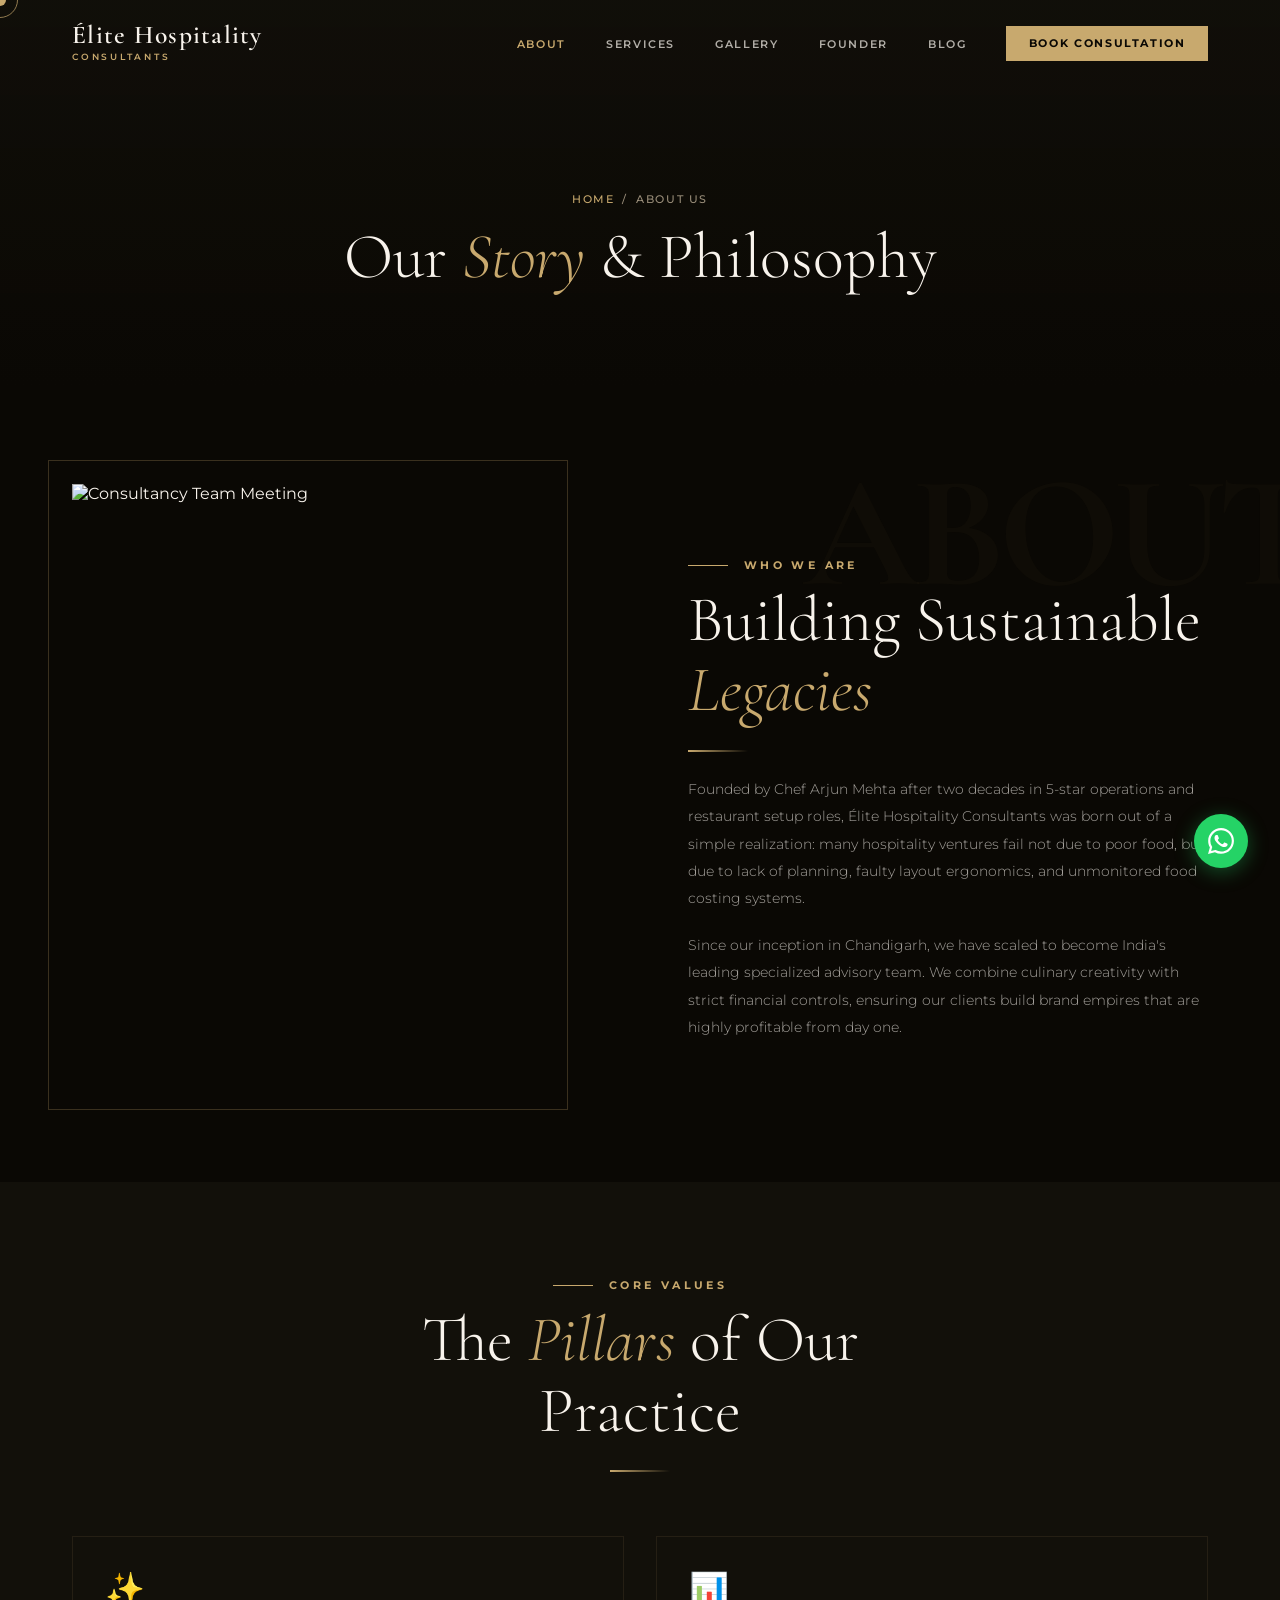
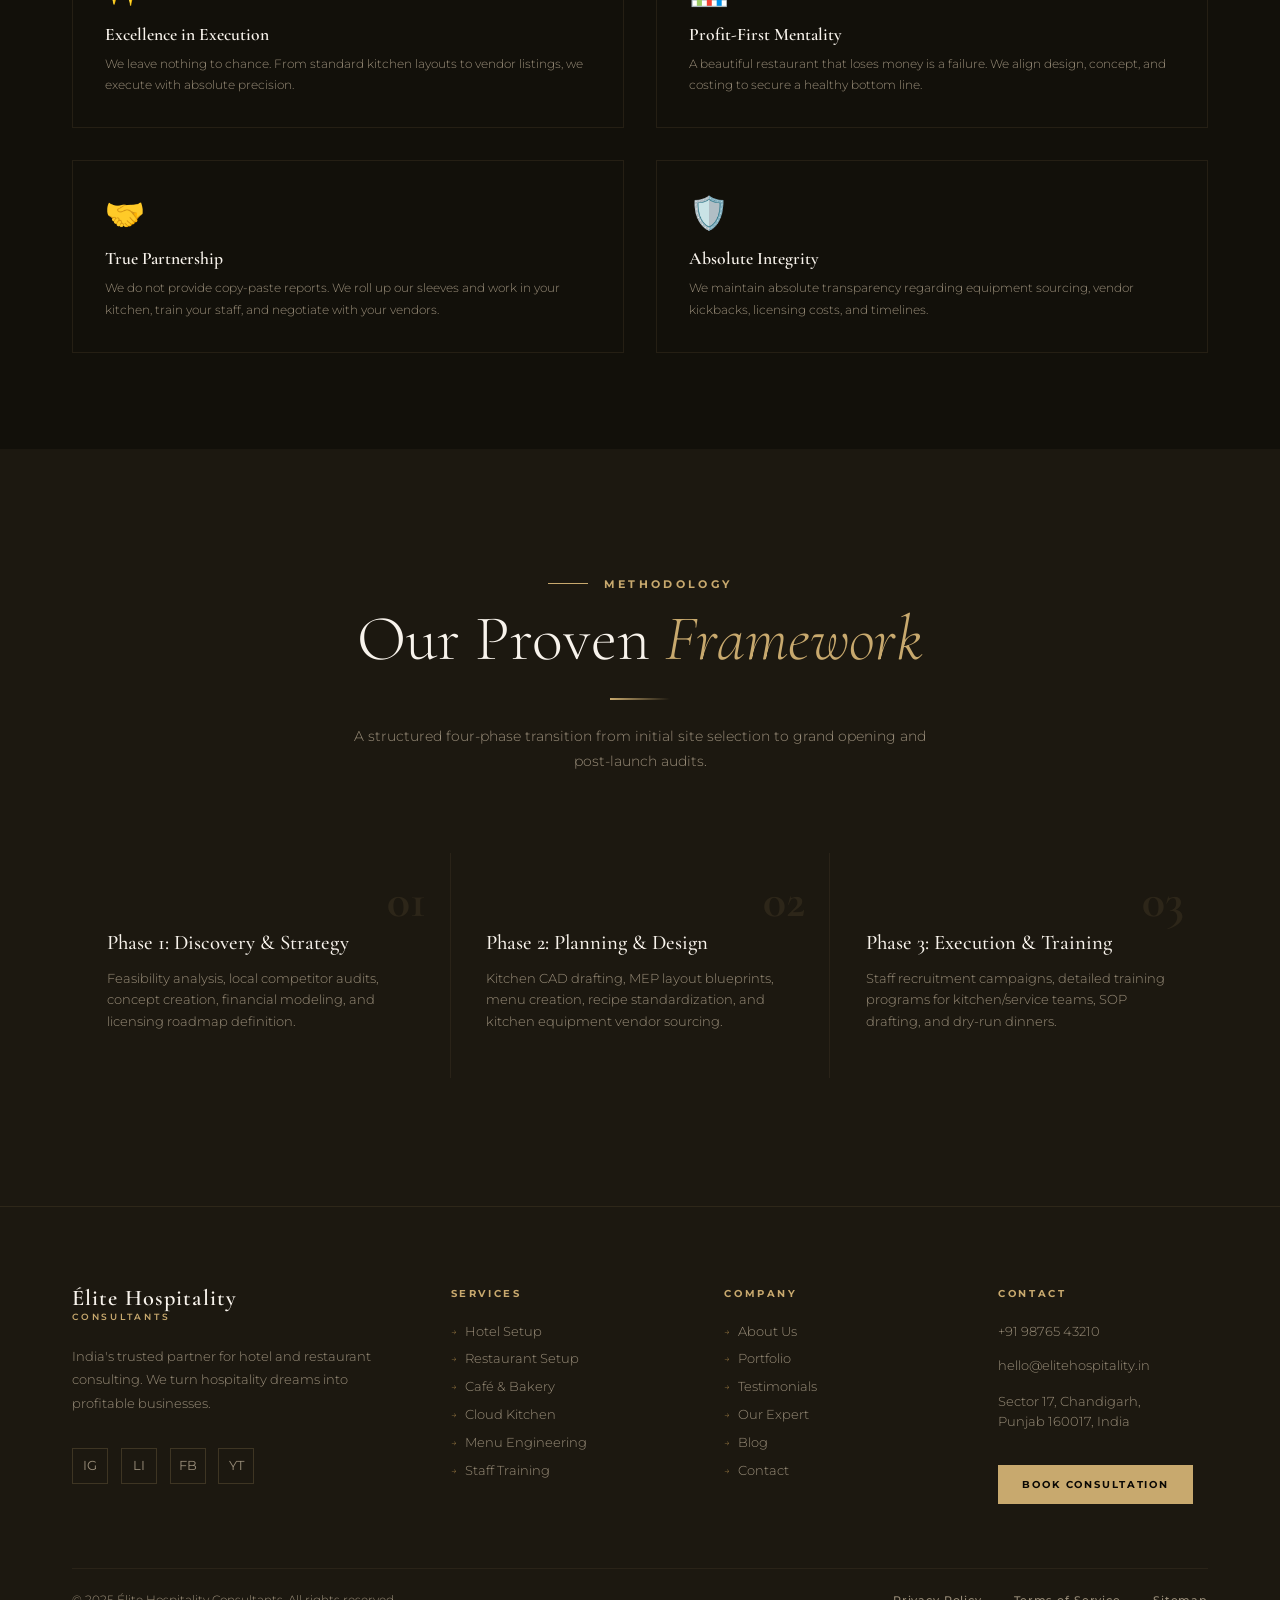
==== about.html @ 7672709a "First push" ====
<!DOCTYPE html>
<html lang="en">
<head>
  <meta charset="UTF-8">
  <meta name="viewport" content="width=device-width, initial-scale=1.0">
  <title>About Us | Élite Hospitality Consultants</title>
  <meta name="description" content="Learn about India's most trusted F&B and hotel consulting firm, our team, and our profit-first advisory methodology.">
  <link rel="preconnect" href="https://fonts.googleapis.com">
  <link href="https://fonts.googleapis.com/css2?family=Cormorant+Garamond:ital,wght@0,300;0,400;0,500;0,600;0,700;1,300;1,400&family=Montserrat:wght@300;400;500;600;700;800&display=swap" rel="stylesheet">
  <link rel="stylesheet" href="css/style.css">
</head>
<body>

  <!-- Custom Cursor -->
  <div class="cursor" id="cursor"></div>
  <div class="cursor-ring" id="cursorRing"></div>

  <!-- Mobile Nav -->
  <div class="mobile-nav" id="mobileNav">
    <a href="about.html" onclick="closeMobileNav()">About</a>
    <a href="services.html" onclick="closeMobileNav()">Services</a>
    <a href="gallery.html" onclick="closeMobileNav()">Gallery</a>
    <a href="owner.html" onclick="closeMobileNav()">Founder</a>
    <a href="blog-listing.html" onclick="closeMobileNav()">Blog</a>
    <a href="contact.html" onclick="closeMobileNav()">Contact</a>
  </div>

  <!-- ════════════════ NAVBAR ════════════════ -->
  <nav class="navbar" id="navbar">
    <div class="container">
      <a href="index.html" class="nav-logo">
        <span class="nav-logo-text">Élite Hospitality</span>
        <span class="nav-logo-sub">Consultants</span>
      </a>
      <ul class="nav-links">
        <li><a href="about.html" style="color: var(--gold);">About</a></li>
        <li><a href="services.html">Services</a></li>
        <li><a href="gallery.html">Gallery</a></li>
        <li><a href="owner.html">Founder</a></li>
        <li><a href="blog-listing.html">Blog</a></li>
        <li><a href="contact.html" class="nav-cta">Book Consultation</a></li>
      </ul>
      <button class="hamburger" id="hamburger" onclick="toggleMobileNav()" aria-label="Menu">
        <span></span><span></span><span></span>
      </button>
    </div>
  </nav>

  <!-- ════════════════ SUBPAGE HERO ════════════════ -->
  <section class="subpage-hero">
    <div class="container">
      <div class="breadcrumbs">
        <a href="index.html">Home</a>
        <span>/</span>
        <span>About Us</span>
      </div>
      <h1 class="section-title">Our <em>Story</em> & Philosophy</h1>
    </div>
  </section>

  <!-- ════════════════ STORY ════════════════ -->
  <section id="about" style="background: var(--black); padding: 6rem 0 3rem;">
    <div class="container">
      <div class="about-grid">
        <div class="about-img-wrap reveal">
          <div class="about-img-frame"></div>
          <img class="about-img" src="https://images.unsplash.com/photo-1552566626-52f8b828add9?w=800&q=80" alt="Consultancy Team Meeting" loading="lazy">
        </div>
        <div class="about-body">
          <div class="section-label reveal">Who We Are</div>
          <h2 class="section-title reveal reveal-delay-1">Building Sustainable <em>Legacies</em></h2>
          <div class="gold-line reveal reveal-delay-2"></div>
          <p class="reveal reveal-delay-2">
            Founded by Chef Arjun Mehta after two decades in 5-star operations and restaurant setup roles, Élite Hospitality Consultants was born out of a simple realization: many hospitality ventures fail not due to poor food, but due to lack of planning, faulty layout ergonomics, and unmonitored food costing systems.
          </p>
          <p class="reveal reveal-delay-3">
            Since our inception in Chandigarh, we have scaled to become India's leading specialized advisory team. We combine culinary creativity with strict financial controls, ensuring our clients build brand empires that are highly profitable from day one.
          </p>
        </div>
      </div>
    </div>
  </section>

  <!-- ════════════════ VALUES ════════════════ -->
  <section id="why" style="background: var(--dark); padding: 6rem 0;">
    <div class="container">
      <div style="text-align: center; max-width: 600px; margin: 0 auto 4rem;">
        <div class="section-label reveal" style="justify-content: center;">Core Values</div>
        <h2 class="section-title reveal reveal-delay-1">The <em>Pillars</em> of Our Practice</h2>
        <div class="gold-line" style="margin: 1.5rem auto;"></div>
      </div>
      <div class="why-features reveal">
        <div class="why-feature">
          <span class="why-feature-icon">✨</span>
          <div class="why-feature-title">Excellence in Execution</div>
          <p class="why-feature-desc">We leave nothing to chance. From standard kitchen layouts to vendor listings, we execute with absolute precision.</p>
        </div>
        <div class="why-feature">
          <span class="why-feature-icon">📊</span>
          <div class="why-feature-title">Profit-First Mentality</div>
          <p class="why-feature-desc">A beautiful restaurant that loses money is a failure. We align design, concept, and costing to secure a healthy bottom line.</p>
        </div>
        <div class="why-feature">
          <span class="why-feature-icon">🤝</span>
          <div class="why-feature-title">True Partnership</div>
          <p class="why-feature-desc">We do not provide copy-paste reports. We roll up our sleeves and work in your kitchen, train your staff, and negotiate with your vendors.</p>
        </div>
        <div class="why-feature">
          <span class="why-feature-icon">🛡️</span>
          <div class="why-feature-title">Absolute Integrity</div>
          <p class="why-feature-desc">We maintain absolute transparency regarding equipment sourcing, vendor kickbacks, licensing costs, and timelines.</p>
        </div>
      </div>
    </div>
  </section>

  <!-- ════════════════ METHODOLOGY ════════════════ -->
  <section style="background: var(--dark2); padding: 8rem 0;">
    <div class="container">
      <div style="display:flex; flex-direction:column; align-items:center; text-align:center; max-width:600px; margin: 0 auto 5rem;">
        <div class="section-label reveal">Methodology</div>
        <h2 class="section-title reveal reveal-delay-1">Our Proven <em>Framework</em></h2>
        <div class="gold-line" style="margin:1.5rem 0;"></div>
        <p style="color:var(--text-muted); font-size:0.9rem; font-weight:300; line-height:1.7;">A structured four-phase transition from initial site selection to grand opening and post-launch audits.</p>
      </div>

      <div class="services-grid">
        <div class="service-card reveal">
          <span class="service-num">01</span>
          <h3 class="service-title" style="margin-top:2rem;">Phase 1: Discovery & Strategy</h3>
          <p class="service-desc">Feasibility analysis, local competitor audits, concept creation, financial modeling, and licensing roadmap definition.</p>
        </div>
        <div class="service-card reveal reveal-delay-1">
          <span class="service-num">02</span>
          <h3 class="service-title" style="margin-top:2rem;">Phase 2: Planning & Design</h3>
          <p class="service-desc">Kitchen CAD drafting, MEP layout blueprints, menu creation, recipe standardization, and kitchen equipment vendor sourcing.</p>
        </div>
        <div class="service-card reveal reveal-delay-2">
          <span class="service-num">03</span>
          <h3 class="service-title" style="margin-top:2rem;">Phase 3: Execution & Training</h3>
          <p class="service-desc">Staff recruitment campaigns, detailed training programs for kitchen/service teams, SOP drafting, and dry-run dinners.</p>
        </div>
      </div>
    </div>
  </section>

  <!-- ════════════════ FOOTER ════════════════ -->
  <footer>
    <div class="footer-main">
      <div class="container">
        <div class="footer-grid">
          <div>
            <a href="index.html" class="nav-logo" style="display:inline-flex; margin-bottom:0.2rem;">
              <span class="nav-logo-text" style="font-size:1.4rem;">Élite Hospitality</span>
              <span class="nav-logo-sub" style="margin-top:0.15rem;">Consultants</span>
            </a>
            <p class="footer-brand-desc">
              India's trusted partner for hotel and restaurant consulting. We turn hospitality dreams into profitable businesses.
            </p>
            <div class="footer-social">
              <a href="#" class="social-btn" aria-label="Instagram">IG</a>
              <a href="#" class="social-btn" aria-label="LinkedIn">LI</a>
              <a href="#" class="social-btn" aria-label="Facebook">FB</a>
              <a href="#" class="social-btn" aria-label="YouTube">YT</a>
            </div>
          </div>
          <div>
            <div class="footer-col-title">Services</div>
            <ul class="footer-links">
              <li><a href="services.html">Hotel Setup</a></li>
              <li><a href="services.html">Restaurant Setup</a></li>
              <li><a href="services.html">Café & Bakery</a></li>
              <li><a href="services.html">Cloud Kitchen</a></li>
              <li><a href="services.html">Menu Engineering</a></li>
              <li><a href="services.html">Staff Training</a></li>
            </ul>
          </div>
          <div>
            <div class="footer-col-title">Company</div>
            <ul class="footer-links">
              <li><a href="about.html">About Us</a></li>
              <li><a href="gallery.html">Portfolio</a></li>
              <li><a href="index.html#testimonials">Testimonials</a></li>
              <li><a href="owner.html">Our Expert</a></li>
              <li><a href="blog-listing.html">Blog</a></li>
              <li><a href="contact.html">Contact</a></li>
            </ul>
          </div>
          <div>
            <div class="footer-col-title">Contact</div>
            <ul class="footer-links" style="gap:1.2rem;">
              <li style="display:block; color:var(--text-muted); font-size:0.8rem; font-weight:300;">+91 98765 43210</li>
              <li style="display:block; color:var(--text-muted); font-size:0.8rem; font-weight:300;">hello@elitehospitality.in</li>
              <li style="display:block; color:var(--text-muted); font-size:0.8rem; font-weight:300; line-height:1.6;">Sector 17, Chandigarh,<br>Punjab 160017, India</li>
            </ul>
            <div style="margin-top:2rem;">
              <a href="contact.html" class="btn-primary" style="font-size:0.65rem; padding:0.8rem 1.5rem;"><span>Book Consultation</span></a>
            </div>
          </div>
        </div>
      </div>
    </div>
    <div class="container">
      <div class="footer-bottom">
        <div class="footer-copy">© 2025 Élite Hospitality Consultants. All rights reserved.</div>
        <div class="footer-bottom-links">
          <a href="#">Privacy Policy</a>
          <a href="#">Terms of Service</a>
          <a href="#">Sitemap</a>
        </div>
      </div>
    </div>
  </footer>

  <!-- Floating WhatsApp -->
  <a href="https://wa.me/919876543210" class="float-wa" target="_blank" rel="noopener" aria-label="Chat on WhatsApp">
    <svg viewBox="0 0 24 24"><path d="M17.472 14.382c-.297-.149-1.758-.867-2.03-.967-.273-.099-.471-.148-.67.15-.197.297-.767.966-.94 1.164-.173.199-.347.223-.644.075-.297-.15-1.255-.463-2.39-1.475-.883-.788-1.48-1.761-1.653-2.059-.173-.297-.018-.458.13-.606.134-.133.298-.347.446-.52.149-.174.198-.298.298-.497.099-.198.05-.371-.025-.52-.075-.149-.669-1.612-.916-2.207-.242-.579-.487-.5-.669-.51-.173-.008-.371-.01-.57-.01-.198 0-.52.074-.792.372-.272.297-1.04 1.016-1.04 2.479 0 1.462 1.065 2.875 1.213 3.074.149.198 2.096 3.2 5.077 4.487.709.306 1.262.489 1.694.625.712.227 1.36.195 1.871.118.571-.085 1.758-.719 2.006-1.413.248-.694.248-1.289.173-1.413-.074-.124-.272-.198-.57-.347m-5.421 7.403h-.004a9.87 9.87 0 01-5.031-1.378l-.361-.214-3.741.982.998-3.648-.235-.374a9.86 9.86 0 01-1.51-5.26c.001-5.45 4.436-9.884 9.888-9.884 2.64 0 5.122 1.03 6.988 2.898a9.825 9.825 0 012.893 6.994c-.003 5.45-4.437 9.884-9.885 9.884m8.413-18.297A11.815 11.815 0 0012.05 0C5.495 0 .16 5.335.157 11.892c0 2.096.547 4.142 1.588 5.945L.057 24l6.305-1.654a11.882 11.882 0 005.683 1.448h.005c6.554 0 11.89-5.335 11.893-11.893a11.821 11.821 0 00-3.48-8.413Z"/></svg>
  </a>

  <script src="js/script.js" defer></script>
</body>
</html>
---- css/style.css ----
/* ═══════════════════════════════════════════
   TOKENS & RESET
═══════════════════════════════════════════ */
:root {
  --gold: #C8A96E;
  --gold-light: #E4C99A;
  --gold-dark: #9A7A42;
  --black: #0A0804;
  --dark: #12100A;
  --dark2: #1C1810;
  --dark3: #2A2416;
  --warm-white: #F8F3EC;
  --cream: #EDE5D8;
  --text-muted: #9A8E7A;
  --font-display: 'Cormorant Garamond', Georgia, serif;
  --font-body: 'Montserrat', sans-serif;
  --transition: all 0.4s cubic-bezier(0.16, 1, 0.3, 1);
}

*, *::before, *::after { margin: 0; padding: 0; box-sizing: border-box; }

html { scroll-behavior: smooth; }

body {
  font-family: var(--font-body);
  background: var(--black);
  color: var(--warm-white);
  overflow-x: hidden;
  cursor: none;
}

/* Custom cursor */
.cursor {
  width: 12px; height: 12px;
  background: var(--gold);
  border-radius: 50%;
  position: fixed;
  top: 0; left: 0;
  pointer-events: none;
  z-index: 99999;
  transform: translate(-50%, -50%);
  transition: transform 0.1s, width 0.3s, height 0.3s, background 0.3s;
  mix-blend-mode: normal;
}
.cursor-ring {
  width: 36px; height: 36px;
  border: 1.5px solid var(--gold);
  border-radius: 50%;
  position: fixed;
  top: 0; left: 0;
  pointer-events: none;
  z-index: 99998;
  transform: translate(-50%, -50%);
  transition: transform 0.18s ease, width 0.3s, height 0.3s;
  opacity: 0.7;
}
body:hover .cursor { opacity: 1; }

a, button { cursor: none; }

/* ═══════════════════════════════════════════
   SCROLLBAR
═══════════════════════════════════════════ */
::-webkit-scrollbar { width: 4px; }
::-webkit-scrollbar-track { background: var(--dark); }
::-webkit-scrollbar-thumb { background: var(--gold-dark); border-radius: 2px; }

/* ═══════════════════════════════════════════
   UTILITY
═══════════════════════════════════════════ */
.container { max-width: 1200px; margin: 0 auto; padding: 0 2rem; }
.section-label {
  font-family: var(--font-body);
  font-size: 0.7rem;
  font-weight: 700;
  letter-spacing: 0.3em;
  color: var(--gold);
  text-transform: uppercase;
  display: flex;
  align-items: center;
  gap: 1rem;
}
.section-label::before {
  content: '';
  display: inline-block;
  width: 40px;
  height: 1px;
  background: var(--gold);
}
.section-title {
  font-family: var(--font-display);
  font-size: clamp(2.4rem, 5vw, 4rem);
  font-weight: 300;
  line-height: 1.1;
  color: var(--warm-white);
  margin-top: 0.8rem;
}
.section-title em {
  font-style: italic;
  color: var(--gold);
}
.gold-line {
  width: 60px;
  height: 2px;
  background: linear-gradient(90deg, var(--gold), transparent);
  margin: 1.5rem 0;
}
.btn-primary {
  display: inline-flex;
  align-items: center;
  gap: 0.8rem;
  padding: 1rem 2.2rem;
  background: var(--gold);
  color: var(--black);
  font-family: var(--font-body);
  font-size: 0.72rem;
  font-weight: 700;
  letter-spacing: 0.18em;
  text-transform: uppercase;
  text-decoration: none;
  border: none;
  transition: var(--transition);
  position: relative;
  overflow: hidden;
}
.btn-primary::before {
  content: '';
  position: absolute;
  inset: 0;
  background: var(--black);
  transform: translateX(-101%);
  transition: var(--transition);
  z-index: 0;
}
.btn-primary:hover::before { transform: translateX(0); }
.btn-primary:hover { color: var(--gold); }
.btn-primary span { position: relative; z-index: 1; }
.btn-outline {
  display: inline-flex;
  align-items: center;
  gap: 0.8rem;
  padding: 1rem 2.2rem;
  border: 1px solid rgba(200,169,110,0.5);
  color: var(--gold);
  font-family: var(--font-body);
  font-size: 0.72rem;
  font-weight: 700;
  letter-spacing: 0.18em;
  text-transform: uppercase;
  text-decoration: none;
  transition: var(--transition);
  background: transparent;
}
.btn-outline:hover {
  background: rgba(200,169,110,0.08);
  border-color: var(--gold);
}

/* ═══════════════════════════════════════════
   NAVBAR
═══════════════════════════════════════════ */
.navbar {
  position: fixed;
  top: 0; left: 0; right: 0;
  z-index: 1000;
  padding: 1.4rem 0;
  transition: var(--transition);
}
.navbar.scrolled {
  background: rgba(10,8,4,0.95);
  backdrop-filter: blur(20px);
  padding: 1rem 0;
  border-bottom: 1px solid rgba(200,169,110,0.12);
}
.navbar .container {
  display: flex;
  align-items: center;
  justify-content: space-between;
}
.nav-logo {
  display: flex;
  flex-direction: column;
  text-decoration: none;
}
.nav-logo-text {
  font-family: var(--font-display);
  font-size: 1.6rem;
  font-weight: 600;
  color: var(--warm-white);
  letter-spacing: 0.05em;
  line-height: 1;
}
.nav-logo-sub {
  font-size: 0.58rem;
  font-weight: 600;
  letter-spacing: 0.3em;
  color: var(--gold);
  text-transform: uppercase;
  margin-top: 0.2rem;
}
.nav-links {
  display: flex;
  align-items: center;
  gap: 2.5rem;
  list-style: none;
}
.nav-links a {
  font-size: 0.68rem;
  font-weight: 600;
  letter-spacing: 0.15em;
  text-transform: uppercase;
  color: rgba(248,243,236,0.7);
  text-decoration: none;
  transition: color 0.3s;
  position: relative;
}
.nav-links a::after {
  content: '';
  position: absolute;
  bottom: -4px; left: 0;
  width: 0; height: 1px;
  background: var(--gold);
  transition: width 0.3s;
}
.nav-links a:hover { color: var(--gold); }
.nav-links a:hover::after { width: 100%; }
.nav-cta {
  padding: 0.65rem 1.4rem;
  background: var(--gold);
  color: var(--black) !important;
  font-weight: 700 !important;
}
.nav-cta:hover { background: var(--gold-dark); color: var(--warm-white) !important; }
.nav-cta::after { display: none; }
.hamburger {
  display: none;
  flex-direction: column;
  gap: 5px;
  background: none;
  border: none;
  padding: 4px;
}
.hamburger span {
  width: 24px;
  height: 1.5px;
  background: var(--gold);
  transition: var(--transition);
  display: block;
}

/* ═══════════════════════════════════════════
   HERO
═══════════════════════════════════════════ */
#hero {
  min-height: 100vh;
  position: relative;
  display: flex;
  align-items: center;
  overflow: hidden;
}
.hero-bg {
  position: absolute;
  inset: 0;
  background:
    linear-gradient(135deg, rgba(10,8,4,0.92) 0%, rgba(10,8,4,0.6) 50%, rgba(10,8,4,0.85) 100%),
    url('https://images.unsplash.com/photo-1517248135467-4c7edcad34c4?w=1600&q=80') center/cover no-repeat;
  z-index: 0;
}
.hero-bg::after {
  content: '';
  position: absolute;
  inset: 0;
  background: radial-gradient(ellipse at 70% 50%, rgba(200,169,110,0.08) 0%, transparent 70%);
}
.hero-grain {
  position: absolute;
  inset: 0;
  background-image: url("data:image/svg+xml,%3Csvg viewBox='0 0 256 256' xmlns='http://www.w3.org/2000/svg'%3E%3Cfilter id='noise'%3E%3CfeTurbulence type='fractalNoise' baseFrequency='0.9' numOctaves='4' stitchTiles='stitch'/%3E%3C/filter%3E%3Crect width='100%25' height='100%25' filter='url(%23noise)' opacity='0.04'/%3E%3C/svg%3E");
  opacity: 0.5;
  z-index: 1;
  pointer-events: none;
}
.hero-content {
  position: relative;
  z-index: 2;
  padding: 9rem 0 6rem;
  max-width: 820px;
}
.hero-eyebrow {
  display: inline-flex;
  align-items: center;
  gap: 1rem;
  margin-bottom: 2rem;
  opacity: 0;
  animation: fadeUp 1s 0.2s forwards;
}
.hero-eyebrow-line {
  width: 50px; height: 1px;
  background: var(--gold);
}
.hero-eyebrow-text {
  font-size: 0.65rem;
  font-weight: 700;
  letter-spacing: 0.35em;
  color: var(--gold);
  text-transform: uppercase;
}
.hero-title {
  font-family: var(--font-display);
  font-size: clamp(3rem, 7vw, 5.5rem);
  font-weight: 300;
  line-height: 1.05;
  color: var(--warm-white);
  opacity: 0;
  animation: fadeUp 1s 0.4s forwards;
}
.hero-title em {
  font-style: italic;
  color: var(--gold);
}
.hero-title strong {
  font-weight: 600;
  display: block;
}
.hero-sub {
  font-size: 0.92rem;
  font-weight: 300;
  line-height: 1.8;
  color: rgba(248,243,236,0.65);
  max-width: 500px;
  margin: 2rem 0 2.8rem;
  opacity: 0;
  animation: fadeUp 1s 0.6s forwards;
}
.hero-btns {
  display: flex;
  gap: 1.2rem;
  flex-wrap: wrap;
  opacity: 0;
  animation: fadeUp 1s 0.8s forwards;
}
.whatsapp-btn {
  display: inline-flex;
  align-items: center;
  gap: 0.8rem;
  padding: 1rem 2rem;
  background: rgba(37,211,102,0.12);
  border: 1px solid rgba(37,211,102,0.35);
  color: #25D366;
  font-size: 0.72rem;
  font-weight: 700;
  letter-spacing: 0.15em;
  text-transform: uppercase;
  text-decoration: none;
  transition: var(--transition);
}
.whatsapp-btn:hover {
  background: rgba(37,211,102,0.2);
  border-color: #25D366;
}
.whatsapp-icon { width: 18px; height: 18px; fill: #25D366; }

.hero-scroll {
  position: absolute;
  bottom: 2.5rem;
  left: 50%;
  transform: translateX(-50%);
  z-index: 2;
  display: flex;
  flex-direction: column;
  align-items: center;
  gap: 0.5rem;
  opacity: 0;
  animation: fadeUp 1s 1.2s forwards;
}
.hero-scroll-text {
  font-size: 0.58rem;
  font-weight: 700;
  letter-spacing: 0.3em;
  color: var(--text-muted);
  text-transform: uppercase;
}
.scroll-line {
  width: 1px;
  height: 40px;
  background: linear-gradient(180deg, var(--gold), transparent);
  animation: scrollPulse 2s ease-in-out infinite;
}

/* Hero stats bar */
.hero-stats {
  position: absolute;
  bottom: 0;
  right: 0;
  left: 0;
  z-index: 2;
  display: flex;
  justify-content: flex-end;
}
.hero-stats-inner {
  display: flex;
  background: rgba(28,24,16,0.85);
  backdrop-filter: blur(20px);
  border-top: 1px solid rgba(200,169,110,0.15);
  border-left: 1px solid rgba(200,169,110,0.15);
}
.hero-stat {
  padding: 1.4rem 2.4rem;
  border-right: 1px solid rgba(200,169,110,0.12);
  text-align: center;
}
.hero-stat:last-child { border-right: none; }
.hero-stat-num {
  font-family: var(--font-display);
  font-size: 1.8rem;
  font-weight: 600;
  color: var(--gold);
  line-height: 1;
}
.hero-stat-label {
  font-size: 0.6rem;
  font-weight: 600;
  letter-spacing: 0.15em;
  color: var(--text-muted);
  text-transform: uppercase;
  margin-top: 0.3rem;
}

/* ═══════════════════════════════════════════
   TICKER STRIP
═══════════════════════════════════════════ */
.ticker {
  background: var(--gold);
  padding: 0.8rem 0;
  overflow: hidden;
  position: relative;
}
.ticker-track {
  display: flex;
  gap: 0;
  animation: ticker 30s linear infinite;
  width: max-content;
}
.ticker-item {
  display: flex;
  align-items: center;
  gap: 1.5rem;
  padding: 0 2rem;
  font-size: 0.65rem;
  font-weight: 700;
  letter-spacing: 0.2em;
  text-transform: uppercase;
  color: var(--black);
  white-space: nowrap;
}
.ticker-dot {
  width: 4px; height: 4px;
  background: var(--black);
  border-radius: 50%;
  opacity: 0.4;
}

/* ═══════════════════════════════════════════
   ABOUT
═══════════════════════════════════════════ */
#about {
  padding: 8rem 0;
  background: var(--dark);
  position: relative;
}
#about::before {
  content: 'ABOUT';
  position: absolute;
  top: 3rem;
  right: -2rem;
  font-family: var(--font-display);
  font-size: 10rem;
  font-weight: 700;
  color: rgba(200,169,110,0.03);
  letter-spacing: -0.05em;
  pointer-events: none;
  user-select: none;
}
.about-grid {
  display: grid;
  grid-template-columns: 1fr 1fr;
  gap: 6rem;
  align-items: center;
}
.about-img-wrap {
  position: relative;
}
.about-img {
  width: 100%;
  aspect-ratio: 4/5;
  object-fit: cover;
  display: block;
}
.about-img-frame {
  position: absolute;
  top: -1.5rem;
  left: -1.5rem;
  right: 1.5rem;
  bottom: 1.5rem;
  border: 1px solid rgba(200,169,110,0.25);
  pointer-events: none;
}
.about-badge {
  position: absolute;
  bottom: -2rem;
  right: -2rem;
  width: 120px;
  height: 120px;
  background: var(--gold);
  display: flex;
  flex-direction: column;
  align-items: center;
  justify-content: center;
  text-align: center;
}
.about-badge-num {
  font-family: var(--font-display);
  font-size: 2.2rem;
  font-weight: 700;
  color: var(--black);
  line-height: 1;
}
.about-badge-text {
  font-size: 0.55rem;
  font-weight: 700;
  letter-spacing: 0.12em;
  color: rgba(10,8,4,0.7);
  text-transform: uppercase;
  margin-top: 0.3rem;
}
.about-body p {
  font-size: 0.9rem;
  font-weight: 300;
  line-height: 1.9;
  color: rgba(248,243,236,0.65);
  margin-bottom: 1.2rem;
}
.about-features {
  display: grid;
  grid-template-columns: 1fr 1fr;
  gap: 1rem;
  margin: 2rem 0;
}
.about-feature {
  display: flex;
  align-items: flex-start;
  gap: 0.8rem;
}
.about-feature-icon {
  width: 20px;
  height: 20px;
  color: var(--gold);
  flex-shrink: 0;
  margin-top: 2px;
}
.about-feature-text {
  font-size: 0.78rem;
  font-weight: 500;
  color: var(--warm-white);
  line-height: 1.4;
}

/* ═══════════════════════════════════════════
   SERVICES
═══════════════════════════════════════════ */
#services {
  padding: 8rem 0;
  background: var(--dark2);
  position: relative;
}
.services-header {
  text-align: center;
  max-width: 600px;
  margin: 0 auto 5rem;
}
.services-header .section-label { justify-content: center; }
.services-header .section-label::before { display: none; }
.services-header .gold-line { margin: 1.5rem auto; }
.services-header p {
  font-size: 0.9rem;
  font-weight: 300;
  line-height: 1.8;
  color: var(--text-muted);
}
.services-grid {
  display: grid;
  grid-template-columns: repeat(3, 1fr);
  gap: 1.5px;
  background: rgba(200,169,110,0.08);
}
.service-card {
  background: var(--dark2);
  padding: 2.8rem 2.2rem;
  position: relative;
  overflow: hidden;
  transition: var(--transition);
}
.service-card::before {
  content: '';
  position: absolute;
  inset: 0;
  background: linear-gradient(135deg, rgba(200,169,110,0.06) 0%, transparent 60%);
  opacity: 0;
  transition: var(--transition);
}
.service-card:hover { background: var(--dark3); }
.service-card:hover::before { opacity: 1; }
.service-card::after {
  content: '';
  position: absolute;
  bottom: 0; left: 0;
  width: 0; height: 2px;
  background: var(--gold);
  transition: width 0.5s cubic-bezier(0.16, 1, 0.3, 1);
}
.service-card:hover::after { width: 100%; }
.service-num {
  font-family: var(--font-display);
  font-size: 3rem;
  font-weight: 700;
  color: rgba(200,169,110,0.1);
  line-height: 1;
  position: absolute;
  top: 1.5rem;
  right: 1.5rem;
  transition: var(--transition);
}
.service-card:hover .service-num { color: rgba(200,169,110,0.2); }
.service-icon-wrap {
  width: 52px;
  height: 52px;
  border: 1px solid rgba(200,169,110,0.2);
  display: flex;
  align-items: center;
  justify-content: center;
  margin-bottom: 1.8rem;
  transition: var(--transition);
}
.service-card:hover .service-icon-wrap {
  border-color: var(--gold);
  background: rgba(200,169,110,0.08);
}
.service-icon {
  font-size: 1.4rem;
}
.service-title {
  font-family: var(--font-display);
  font-size: 1.3rem;
  font-weight: 500;
  color: var(--warm-white);
  margin-bottom: 0.8rem;
  transition: var(--transition);
}
.service-card:hover .service-title { color: var(--gold); }
.service-desc {
  font-size: 0.8rem;
  font-weight: 300;
  line-height: 1.7;
  color: var(--text-muted);
}
.service-arrow {
  display: inline-flex;
  align-items: center;
  gap: 0.5rem;
  font-size: 0.65rem;
  font-weight: 700;
  letter-spacing: 0.15em;
  text-transform: uppercase;
  color: var(--gold);
  text-decoration: none;
  margin-top: 1.5rem;
  opacity: 0;
  transform: translateY(8px);
  transition: var(--transition);
}
.service-card:hover .service-arrow {
  opacity: 1;
  transform: translateY(0);
}

/* ═══════════════════════════════════════════
   WHY CHOOSE US
═══════════════════════════════════════════ */
#why {
  padding: 8rem 0;
  background: var(--dark);
  position: relative;
  overflow: hidden;
}
.why-bg-text {
  position: absolute;
  top: 50%;
  left: 50%;
  transform: translate(-50%, -50%);
  font-family: var(--font-display);
  font-size: 18vw;
  font-weight: 700;
  color: rgba(200,169,110,0.025);
  white-space: nowrap;
  pointer-events: none;
  user-select: none;
}
.why-grid {
  display: grid;
  grid-template-columns: 1fr 1fr;
  gap: 5rem;
  align-items: center;
}
.why-features {
  display: grid;
  grid-template-columns: 1fr 1fr;
  gap: 2rem;
}
.why-feature {
  padding: 2rem;
  border: 1px solid rgba(200,169,110,0.1);
  position: relative;
  overflow: hidden;
  transition: var(--transition);
}
.why-feature::before {
  content: '';
  position: absolute;
  top: 0; left: 0;
  width: 3px; height: 0;
  background: var(--gold);
  transition: height 0.4s cubic-bezier(0.16, 1, 0.3, 1);
}
.why-feature:hover { border-color: rgba(200,169,110,0.3); }
.why-feature:hover::before { height: 100%; }
.why-feature-icon {
  font-size: 2rem;
  margin-bottom: 1rem;
  display: block;
}
.why-feature-title {
  font-family: var(--font-display);
  font-size: 1.1rem;
  font-weight: 600;
  color: var(--warm-white);
  margin-bottom: 0.5rem;
}
.why-feature-desc {
  font-size: 0.78rem;
  font-weight: 300;
  line-height: 1.7;
  color: var(--text-muted);
}
.why-image-wrap {
  position: relative;
}
.why-image {
  width: 100%;
  aspect-ratio: 4/5;
  object-fit: cover;
}
.why-quote {
  position: absolute;
  bottom: -2rem;
  left: -2rem;
  right: 2rem;
  background: var(--gold);
  padding: 2rem 2rem;
}
.why-quote-text {
  font-family: var(--font-display);
  font-size: 1.1rem;
  font-style: italic;
  font-weight: 500;
  color: var(--black);
  line-height: 1.5;
}
.why-quote-author {
  font-size: 0.65rem;
  font-weight: 700;
  letter-spacing: 0.18em;
  text-transform: uppercase;
  color: rgba(10,8,4,0.6);
  margin-top: 0.8rem;
}

/* ═══════════════════════════════════════════
   STATS
═══════════════════════════════════════════ */
#stats {
  padding: 6rem 0;
  background: var(--gold);
  position: relative;
  overflow: hidden;
}
#stats::before {
  content: '';
  position: absolute;
  inset: 0;
  background: url("data:image/svg+xml,%3Csvg viewBox='0 0 60 60' xmlns='http://www.w3.org/2000/svg'%3E%3Cg fill='none' fill-rule='evenodd'%3E%3Cg fill='%23000' fill-opacity='0.04'%3E%3Cpath d='M36 34v-4h-2v4h-4v2h4v4h2v-4h4v-2h-4zm0-30V0h-2v4h-4v2h4v4h2V6h4V4h-4zM6 34v-4H4v4H0v2h4v4h2v-4h4v-2H6zM6 4V0H4v4H0v2h4v4h2V6h4V4H6z'/%3E%3C/g%3E%3C/g%3E%3C/svg%3E");
}
.stats-grid {
  display: grid;
  grid-template-columns: repeat(5, 1fr);
  gap: 0;
  position: relative;
}
.stat-item {
  padding: 2rem;
  text-align: center;
  border-right: 1px solid rgba(10,8,4,0.1);
  position: relative;
}
.stat-item:last-child { border-right: none; }
.stat-num {
  font-family: var(--font-display);
  font-size: 3.5rem;
  font-weight: 700;
  color: var(--black);
  line-height: 1;
  display: flex;
  align-items: flex-start;
  justify-content: center;
  gap: 0.2rem;
}
.stat-suffix {
  font-size: 1.8rem;
  font-weight: 700;
  color: rgba(10,8,4,0.6);
  margin-top: 0.5rem;
}
.stat-label {
  font-size: 0.65rem;
  font-weight: 700;
  letter-spacing: 0.2em;
  text-transform: uppercase;
  color: rgba(10,8,4,0.6);
  margin-top: 0.6rem;
}

/* ═══════════════════════════════════════════
   PORTFOLIO
═══════════════════════════════════════════ */
#portfolio {
  padding: 8rem 0;
  background: var(--dark2);
}
.portfolio-header {
  display: flex;
  justify-content: space-between;
  align-items: flex-end;
  margin-bottom: 3.5rem;
}
.portfolio-grid {
  display: grid;
  grid-template-columns: repeat(12, 1fr);
  grid-template-rows: auto auto;
  gap: 1.5px;
  background: rgba(200,169,110,0.05);
}
.portfolio-item {
  position: relative;
  overflow: hidden;
  background: var(--dark2);
}
.portfolio-item:nth-child(1) { grid-column: span 7; grid-row: span 2; }
.portfolio-item:nth-child(2) { grid-column: span 5; }
.portfolio-item:nth-child(3) { grid-column: span 5; }
.portfolio-item img {
  width: 100%;
  height: 100%;
  object-fit: cover;
  display: block;
  aspect-ratio: 16/9;
  transition: transform 0.8s cubic-bezier(0.16, 1, 0.3, 1);
  min-height: 200px;
}
.portfolio-item:nth-child(1) img { min-height: 500px; }
.portfolio-item:hover img { transform: scale(1.06); }
.portfolio-overlay {
  position: absolute;
  inset: 0;
  background: linear-gradient(to top, rgba(10,8,4,0.9) 0%, rgba(10,8,4,0.1) 60%, transparent 100%);
  display: flex;
  align-items: flex-end;
  padding: 2rem;
  transform: translateY(60px);
  opacity: 0;
  transition: var(--transition);
}
.portfolio-item:hover .portfolio-overlay { opacity: 1; transform: translateY(0); }
.portfolio-tag {
  font-size: 0.6rem;
  font-weight: 700;
  letter-spacing: 0.2em;
  text-transform: uppercase;
  color: var(--gold);
}
.portfolio-name {
  font-family: var(--font-display);
  font-size: 1.3rem;
  font-weight: 500;
  color: var(--warm-white);
  margin-top: 0.3rem;
}

/* ═══════════════════════════════════════════
   TESTIMONIALS
═══════════════════════════════════════════ */
#testimonials {
  padding: 8rem 0;
  background: var(--dark);
  position: relative;
  overflow: hidden;
}
.testimonials-header {
  text-align: center;
  max-width: 600px;
  margin: 0 auto 5rem;
}
.testimonials-header .section-label { justify-content: center; }
.testimonials-header .section-label::before { display: none; }
.testimonials-header .gold-line { margin: 1.5rem auto; }
.testimonials-slider {
  position: relative;
}
.testimonials-track {
  display: grid;
  grid-template-columns: repeat(3, 1fr);
  gap: 2rem;
}
.testimonial-card {
  background: var(--dark2);
  border: 1px solid rgba(200,169,110,0.08);
  padding: 2.5rem;
  position: relative;
  transition: var(--transition);
}
.testimonial-card:hover {
  border-color: rgba(200,169,110,0.2);
  background: var(--dark3);
}
.testimonial-quote-icon {
  font-family: var(--font-display);
  font-size: 5rem;
  font-weight: 700;
  color: rgba(200,169,110,0.15);
  line-height: 0.8;
  position: absolute;
  top: 1.5rem;
  right: 2rem;
}
.testimonial-stars {
  display: flex;
  gap: 3px;
  margin-bottom: 1.2rem;
}
.star { color: var(--gold); font-size: 0.8rem; }
.testimonial-text {
  font-family: var(--font-display);
  font-size: 1.05rem;
  font-style: italic;
  font-weight: 400;
  line-height: 1.7;
  color: rgba(248,243,236,0.8);
  margin-bottom: 2rem;
}
.testimonial-author {
  display: flex;
  align-items: center;
  gap: 1rem;
}
.author-avatar {
  width: 44px;
  height: 44px;
  border-radius: 50%;
  object-fit: cover;
  border: 2px solid rgba(200,169,110,0.3);
}
.author-name {
  font-size: 0.8rem;
  font-weight: 700;
  color: var(--warm-white);
  letter-spacing: 0.05em;
}
.author-role {
  font-size: 0.68rem;
  font-weight: 500;
  color: var(--gold);
  margin-top: 0.15rem;
}

/* ═══════════════════════════════════════════
   FOUNDER
═══════════════════════════════════════════ */
#founder {
  padding: 8rem 0;
  background: var(--dark2);
}
.founder-grid {
  display: grid;
  grid-template-columns: 1fr 1.4fr;
  gap: 6rem;
  align-items: center;
}
.founder-img-wrap {
  position: relative;
}
.founder-img {
  width: 100%;
  aspect-ratio: 3/4;
  object-fit: cover;
  object-position: top;
}
.founder-accent {
  position: absolute;
  top: 2rem;
  left: -2rem;
  right: 2rem;
  bottom: -2rem;
  border: 1px solid rgba(200,169,110,0.2);
  z-index: 0;
  pointer-events: none;
}
.founder-img-wrap img { position: relative; z-index: 1; }
.founder-credentials {
  position: absolute;
  bottom: 2rem;
  right: -2rem;
  z-index: 2;
  background: var(--dark);
  border: 1px solid rgba(200,169,110,0.2);
  padding: 1.5rem 2rem;
  min-width: 200px;
}
.credential-item {
  display: flex;
  align-items: center;
  gap: 0.8rem;
  padding: 0.6rem 0;
  border-bottom: 1px solid rgba(200,169,110,0.08);
}
.credential-item:last-child { border-bottom: none; }
.credential-dot {
  width: 6px; height: 6px;
  background: var(--gold);
  border-radius: 50%;
  flex-shrink: 0;
}
.credential-text {
  font-size: 0.72rem;
  font-weight: 500;
  color: rgba(248,243,236,0.7);
}
.founder-body p {
  font-size: 0.9rem;
  font-weight: 300;
  line-height: 1.9;
  color: rgba(248,243,236,0.65);
  margin-bottom: 1.2rem;
}
.founder-name {
  font-family: var(--font-display);
  font-size: 2rem;
  font-weight: 600;
  color: var(--warm-white);
  margin: 1.5rem 0 0.3rem;
}
.founder-title-tag {
  font-size: 0.68rem;
  font-weight: 600;
  letter-spacing: 0.2em;
  color: var(--gold);
  text-transform: uppercase;
}
.founder-divider {
  width: 40px;
  height: 2px;
  background: var(--gold);
  margin: 1.5rem 0;
}

/* ═══════════════════════════════════════════
   CONTACT
═══════════════════════════════════════════ */
#contact {
  padding: 8rem 0;
  background: var(--black);
  position: relative;
}
.contact-grid {
  display: grid;
  grid-template-columns: 1fr 1.2fr;
  gap: 6rem;
}
.contact-info p {
  font-size: 0.9rem;
  font-weight: 300;
  line-height: 1.9;
  color: rgba(248,243,236,0.55);
  margin: 1.5rem 0 2.5rem;
}
.contact-items {
  display: flex;
  flex-direction: column;
  gap: 1.5rem;
}
.contact-item {
  display: flex;
  align-items: flex-start;
  gap: 1.2rem;
}
.contact-item-icon {
  width: 44px;
  height: 44px;
  border: 1px solid rgba(200,169,110,0.25);
  display: flex;
  align-items: center;
  justify-content: center;
  flex-shrink: 0;
  font-size: 1rem;
  color: var(--gold);
  transition: var(--transition);
}
.contact-item:hover .contact-item-icon {
  background: rgba(200,169,110,0.1);
  border-color: var(--gold);
}
.contact-item-label {
  font-size: 0.6rem;
  font-weight: 700;
  letter-spacing: 0.2em;
  text-transform: uppercase;
  color: var(--gold);
  margin-bottom: 0.3rem;
}
.contact-item-value {
  font-size: 0.88rem;
  font-weight: 400;
  color: var(--warm-white);
}
.form-row {
  display: grid;
  grid-template-columns: 1fr 1fr;
  gap: 1.2rem;
  margin-bottom: 1.2rem;
}
.form-group { display: flex; flex-direction: column; gap: 0.5rem; }
.form-group label {
  font-size: 0.62rem;
  font-weight: 700;
  letter-spacing: 0.2em;
  text-transform: uppercase;
  color: var(--text-muted);
}
.form-group input,
.form-group select,
.form-group textarea {
  background: rgba(255,255,255,0.03);
  border: 1px solid rgba(200,169,110,0.15);
  padding: 0.9rem 1.2rem;
  font-family: var(--font-body);
  font-size: 0.85rem;
  font-weight: 300;
  color: var(--warm-white);
  outline: none;
  transition: border-color 0.3s;
  -webkit-appearance: none;
}
.form-group select option { background: var(--dark2); }
.form-group input:focus,
.form-group select:focus,
.form-group textarea:focus {
  border-color: var(--gold);
  background: rgba(200,169,110,0.03);
}
.form-group textarea { resize: vertical; min-height: 120px; }
.form-full { margin-bottom: 1.2rem; }
.form-submit {
  display: flex;
  gap: 1rem;
  align-items: center;
  flex-wrap: wrap;
  margin-top: 0.8rem;
}
.form-note {
  font-size: 0.72rem;
  font-weight: 300;
  color: var(--text-muted);
}

/* Map placeholder */
.map-wrap {
  margin-top: 5rem;
  height: 300px;
  background: var(--dark2);
  border: 1px solid rgba(200,169,110,0.1);
  display: flex;
  align-items: center;
  justify-content: center;
  position: relative;
  overflow: hidden;
}
.map-overlay {
  display: flex;
  flex-direction: column;
  align-items: center;
  gap: 0.8rem;
  z-index: 1;
}
.map-icon { font-size: 2rem; color: var(--gold); }
.map-text {
  font-size: 0.75rem;
  font-weight: 500;
  letter-spacing: 0.12em;
  color: var(--text-muted);
  text-transform: uppercase;
}
.map-btn {
  padding: 0.6rem 1.5rem;
  border: 1px solid rgba(200,169,110,0.3);
  color: var(--gold);
  font-size: 0.65rem;
  font-weight: 700;
  letter-spacing: 0.15em;
  text-transform: uppercase;
  text-decoration: none;
  transition: var(--transition);
}
.map-btn:hover { background: rgba(200,169,110,0.1); }

/* ═══════════════════════════════════════════
   FOOTER
═══════════════════════════════════════════ */
footer {
  background: var(--dark2);
  border-top: 1px solid rgba(200,169,110,0.1);
}
.footer-main {
  padding: 5rem 0 4rem;
}
.footer-grid {
  display: grid;
  grid-template-columns: 1.5fr 1fr 1fr 1fr;
  gap: 4rem;
}
.footer-brand-desc {
  font-size: 0.82rem;
  font-weight: 300;
  line-height: 1.8;
  color: var(--text-muted);
  margin: 1.2rem 0 2rem;
}
.footer-social {
  display: flex;
  gap: 0.8rem;
}
.social-btn {
  width: 36px; height: 36px;
  border: 1px solid rgba(200,169,110,0.2);
  display: flex;
  align-items: center;
  justify-content: center;
  color: var(--text-muted);
  font-size: 0.8rem;
  text-decoration: none;
  transition: var(--transition);
}
.social-btn:hover {
  border-color: var(--gold);
  color: var(--gold);
  background: rgba(200,169,110,0.08);
}
.footer-col-title {
  font-size: 0.65rem;
  font-weight: 700;
  letter-spacing: 0.25em;
  text-transform: uppercase;
  color: var(--gold);
  margin-bottom: 1.5rem;
}
.footer-links {
  list-style: none;
  display: flex;
  flex-direction: column;
  gap: 0.8rem;
}
.footer-links a {
  font-size: 0.8rem;
  font-weight: 300;
  color: var(--text-muted);
  text-decoration: none;
  transition: color 0.3s;
  display: flex;
  align-items: center;
  gap: 0.5rem;
}
.footer-links a::before {
  content: '→';
  font-size: 0.65rem;
  color: var(--gold-dark);
  transition: var(--transition);
}
.footer-links a:hover { color: var(--warm-white); }
.footer-links a:hover::before { color: var(--gold); transform: translateX(3px); }
.footer-bottom {
  border-top: 1px solid rgba(200,169,110,0.08);
  padding: 1.5rem 0;
  display: flex;
  justify-content: space-between;
  align-items: center;
  flex-wrap: wrap;
  gap: 1rem;
}
.footer-copy {
  font-size: 0.72rem;
  font-weight: 300;
  color: var(--text-muted);
}
.footer-bottom-links {
  display: flex;
  gap: 2rem;
}
.footer-bottom-links a {
  font-size: 0.68rem;
  font-weight: 500;
  color: var(--text-muted);
  text-decoration: none;
  letter-spacing: 0.08em;
  transition: color 0.3s;
}
.footer-bottom-links a:hover { color: var(--gold); }

/* ═══════════════════════════════════════════
   FLOATING WHATSAPP
═══════════════════════════════════════════ */
.float-wa {
  position: fixed;
  bottom: 2rem;
  right: 2rem;
  z-index: 999;
  width: 54px;
  height: 54px;
  background: #25D366;
  border-radius: 50%;
  display: flex;
  align-items: center;
  justify-content: center;
  box-shadow: 0 4px 20px rgba(37,211,102,0.35);
  text-decoration: none;
  transition: var(--transition);
  animation: float 3s ease-in-out infinite;
}
.float-wa:hover { transform: scale(1.1); box-shadow: 0 6px 28px rgba(37,211,102,0.5); }
.float-wa svg { width: 26px; height: 26px; fill: white; }

/* ═══════════════════════════════════════════
   BLOG SECTION
═══════════════════════════════════════════ */
#blog {
  padding: 8rem 0;
  background: var(--dark);
}
.blog-grid {
  display: grid;
  grid-template-columns: repeat(3, 1fr);
  gap: 2rem;
  margin-top: 4rem;
}
.blog-card {
  background: var(--dark2);
  overflow: hidden;
  transition: var(--transition);
}
.blog-card:hover { transform: translateY(-4px); }
.blog-thumb {
  width: 100%;
  aspect-ratio: 16/9;
  object-fit: cover;
  transition: transform 0.6s cubic-bezier(0.16, 1, 0.3, 1);
  display: block;
}
.blog-card:hover .blog-thumb { transform: scale(1.05); }
.blog-thumb-wrap { overflow: hidden; }
.blog-content { padding: 1.8rem; }
.blog-tag {
  font-size: 0.6rem;
  font-weight: 700;
  letter-spacing: 0.2em;
  text-transform: uppercase;
  color: var(--gold);
}
.blog-title {
  font-family: var(--font-display);
  font-size: 1.15rem;
  font-weight: 500;
  color: var(--warm-white);
  line-height: 1.4;
  margin: 0.7rem 0 0.8rem;
  transition: color 0.3s;
}
.blog-card:hover .blog-title { color: var(--gold); }
.blog-excerpt {
  font-size: 0.78rem;
  font-weight: 300;
  line-height: 1.7;
  color: var(--text-muted);
}
.blog-meta {
  display: flex;
  align-items: center;
  gap: 1rem;
  margin-top: 1.5rem;
  padding-top: 1.2rem;
  border-top: 1px solid rgba(200,169,110,0.08);
}
.blog-date {
  font-size: 0.65rem;
  font-weight: 500;
  color: var(--text-muted);
}
.blog-read-more {
  font-size: 0.65rem;
  font-weight: 700;
  letter-spacing: 0.15em;
  text-transform: uppercase;
  color: var(--gold);
  text-decoration: none;
  margin-left: auto;
}

/* ═══════════════════════════════════════════
   ANIMATIONS
═══════════════════════════════════════════ */
@keyframes fadeUp {
  from { opacity: 0; transform: translateY(30px); }
  to { opacity: 1; transform: translateY(0); }
}
@keyframes ticker {
  from { transform: translateX(0); }
  to { transform: translateX(-50%); }
}
@keyframes scrollPulse {
  0%, 100% { opacity: 1; transform: scaleY(1); }
  50% { opacity: 0.4; transform: scaleY(0.7); }
}
@keyframes float {
  0%, 100% { transform: translateY(0); }
  50% { transform: translateY(-6px); }
}
@keyframes countUp {
  from { opacity: 0; }
  to { opacity: 1; }
}

/* Reveal on scroll */
.reveal {
  opacity: 0;
  transform: translateY(40px);
  transition: opacity 0.8s cubic-bezier(0.16, 1, 0.3, 1), transform 0.8s cubic-bezier(0.16, 1, 0.3, 1);
}
.reveal.revealed {
  opacity: 1;
  transform: translateY(0);
}
.reveal-delay-1 { transition-delay: 0.1s; }
.reveal-delay-2 { transition-delay: 0.2s; }
.reveal-delay-3 { transition-delay: 0.3s; }
.reveal-delay-4 { transition-delay: 0.4s; }

/* ═══════════════════════════════════════════
   MOBILE NAV
═══════════════════════════════════════════ */
.mobile-nav {
  display: none;
  position: fixed;
  inset: 0;
  background: rgba(10,8,4,0.98);
  z-index: 998;
  flex-direction: column;
  align-items: center;
  justify-content: center;
  gap: 2rem;
}
.mobile-nav.open { display: flex; }
.mobile-nav a {
  font-family: var(--font-display);
  font-size: 2.2rem;
  font-weight: 400;
  color: var(--warm-white);
  text-decoration: none;
  letter-spacing: 0.05em;
  transition: color 0.3s;
}
.mobile-nav a:hover { color: var(--gold); }

/* ═══════════════════════════════════════════
   RESPONSIVE
═══════════════════════════════════════════ */
@media (max-width: 1024px) {
  .about-grid { grid-template-columns: 1fr; gap: 3rem; }
  .about-img-wrap { max-width: 500px; }
  .why-grid { grid-template-columns: 1fr; gap: 3rem; }
  .founder-grid { grid-template-columns: 1fr; gap: 3rem; }
  .founder-img-wrap { max-width: 450px; }
  .contact-grid { grid-template-columns: 1fr; gap: 3rem; }
  .footer-grid { grid-template-columns: 1fr 1fr; gap: 3rem; }
  .stats-grid { grid-template-columns: repeat(3, 1fr); }
  .stat-item:nth-child(4) { border-right: 0; }
}

@media (max-width: 768px) {
  .nav-links { display: none; }
  .hamburger { display: flex; }
  .hero-stats-inner { flex-wrap: wrap; }
  .hero-stat { border-bottom: 1px solid rgba(200,169,110,0.12); }
  .services-grid { grid-template-columns: 1fr; }
  .testimonials-track { grid-template-columns: 1fr; }
  .portfolio-grid { grid-template-columns: 1fr; }
  .portfolio-item:nth-child(1) { grid-column: span 1; grid-row: span 1; }
  .portfolio-item:nth-child(2) { grid-column: span 1; }
  .portfolio-item:nth-child(3) { grid-column: span 1; }
  .blog-grid { grid-template-columns: 1fr; }
  .footer-grid { grid-template-columns: 1fr; gap: 2rem; }
  .form-row { grid-template-columns: 1fr; }
  .stats-grid { grid-template-columns: 1fr 1fr; }
  .why-features { grid-template-columns: 1fr; }
  .portfolio-header { flex-direction: column; align-items: flex-start; gap: 1.5rem; }
  body { cursor: auto; }
  .cursor, .cursor-ring { display: none; }
}

@media (max-width: 480px) {
  .hero-btns { flex-direction: column; }
  .about-features { grid-template-columns: 1fr; }
  .hero-stats-inner { display: none; }
  .stats-grid { grid-template-columns: 1fr; }
}

/* Extra subpages components */
.subpage-hero {
  padding: 12rem 0 6rem;
  position: relative;
  background: linear-gradient(180deg, rgba(18,16,10,0.8) 0%, rgba(10,8,4,1) 100%),
              url('https://images.unsplash.com/photo-1540555700478-4be289fbecef?w=1600&q=80') center/cover no-repeat;
  text-align: center;
}
.subpage-hero .section-title {
  margin-top: 1rem;
}
.breadcrumbs {
  display: flex;
  justify-content: center;
  gap: 0.5rem;
  font-size: 0.68rem;
  font-weight: 500;
  text-transform: uppercase;
  letter-spacing: 0.15em;
  color: var(--text-muted);
  margin-bottom: 1rem;
}
.breadcrumbs a {
  color: var(--gold);
  text-decoration: none;
}
.breadcrumbs span {
  color: var(--text-muted);
}
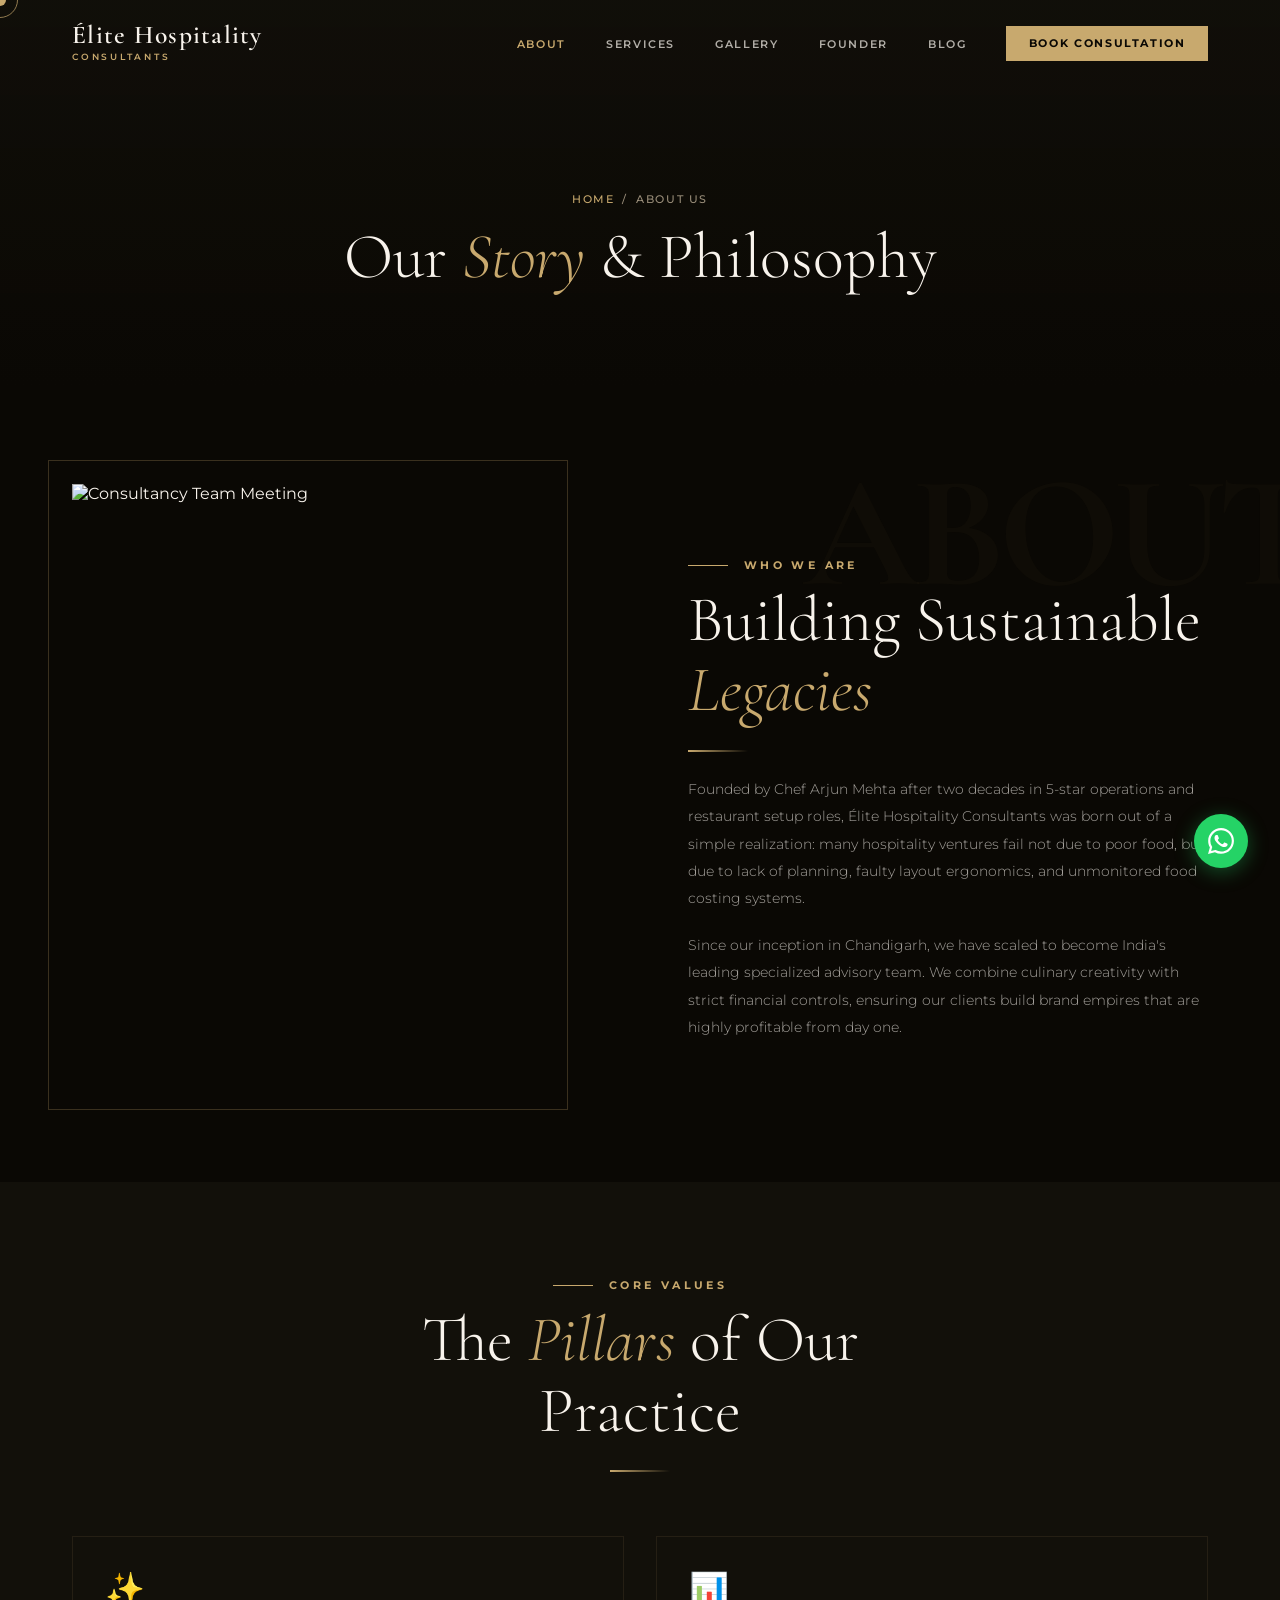
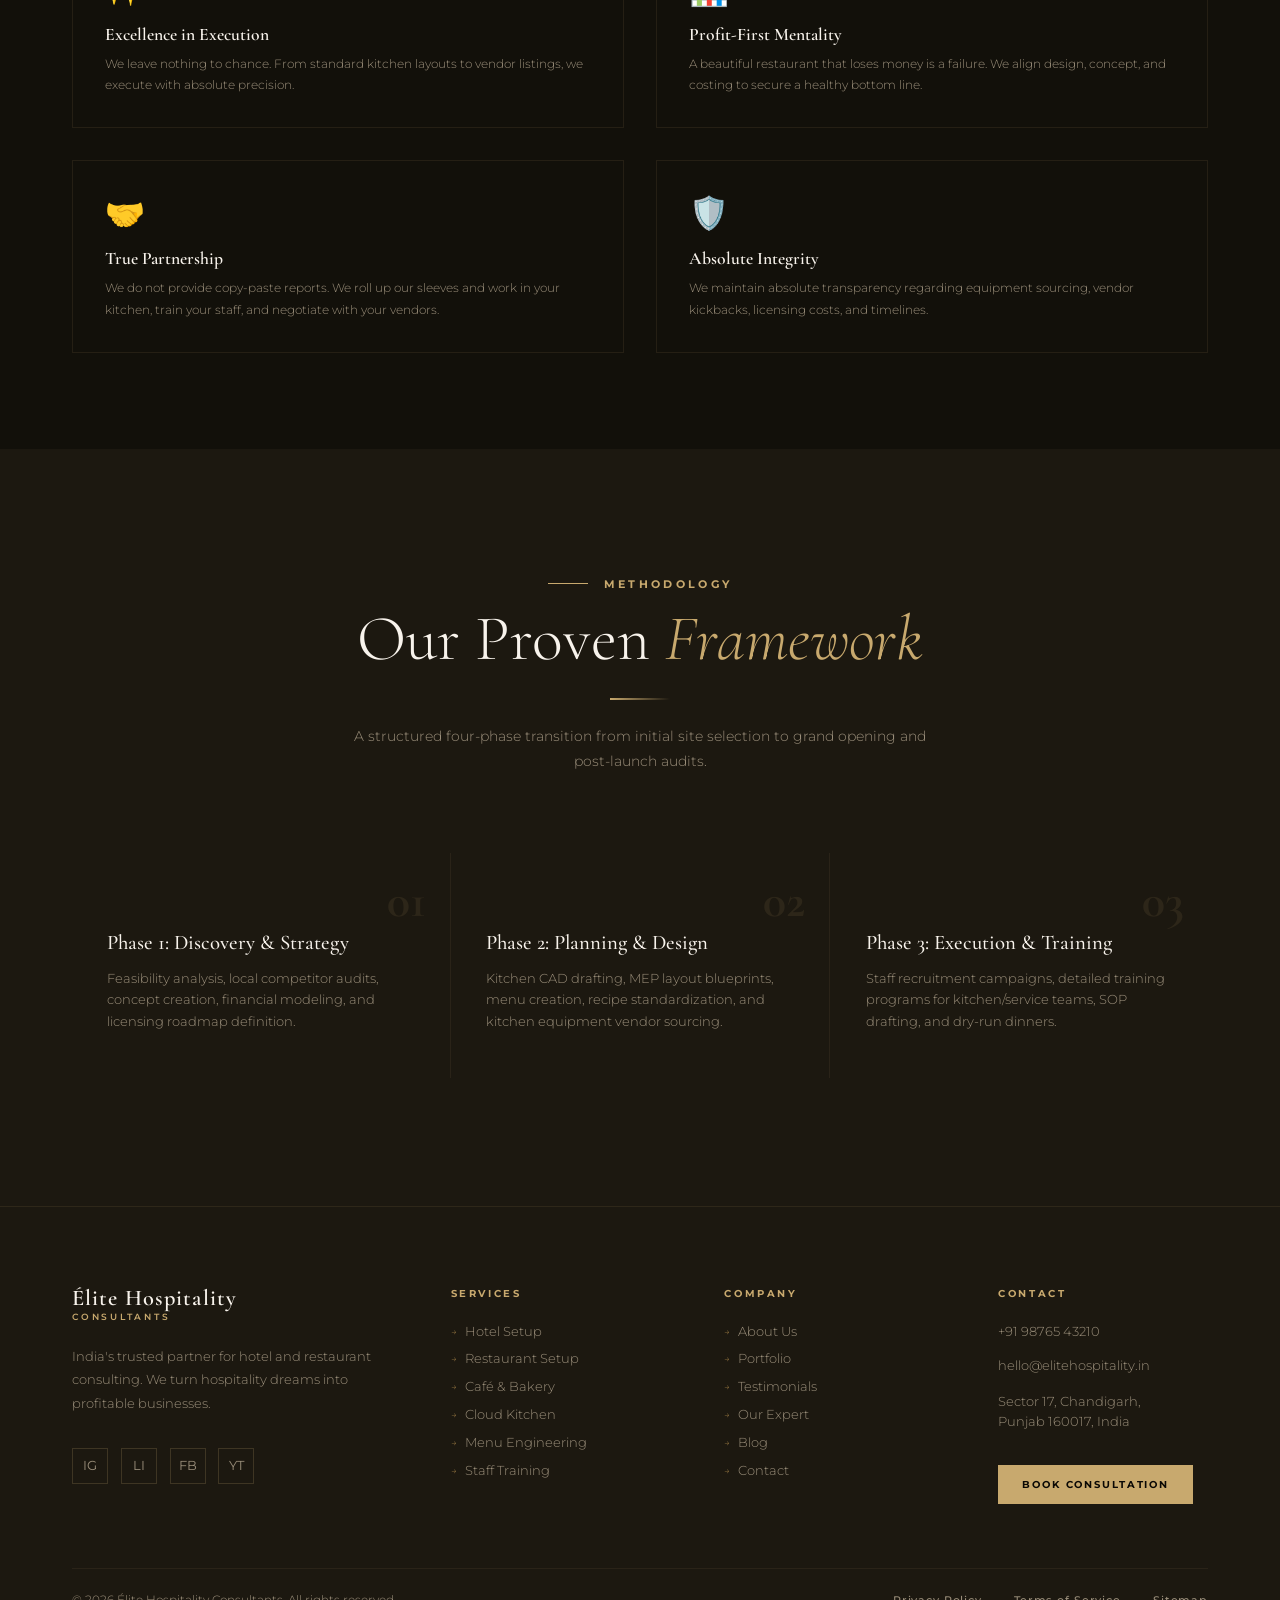
==== commit fe1c1f7d: "Change footer" ====
--- a/about.html
+++ b/about.html
@@ -202,7 +202,7 @@
     </div>
     <div class="container">
       <div class="footer-bottom">
-        <div class="footer-copy">© 2025 Élite Hospitality Consultants. All rights reserved.</div>
+        <div class="footer-copy">© 2026 Élite Hospitality Consultants. All rights reserved.</div>
         <div class="footer-bottom-links">
           <a href="#">Privacy Policy</a>
           <a href="#">Terms of Service</a>
--- a/css/style.css
+++ b/css/style.css
@@ -19,7 +19,10 @@
 
 *, *::before, *::after { margin: 0; padding: 0; box-sizing: border-box; }
 
-html { scroll-behavior: smooth; }
+html {
+  scroll-behavior: smooth;
+  overflow-x: hidden;
+}
 
 body {
   font-family: var(--font-body);
@@ -247,6 +250,16 @@
   transition: var(--transition);
   display: block;
 }
+.hamburger.open span:nth-child(1) {
+  transform: translateY(6.5px) rotate(45deg);
+}
+.hamburger.open span:nth-child(2) {
+  opacity: 0;
+  transform: translateX(-10px);
+}
+.hamburger.open span:nth-child(3) {
+  transform: translateY(-6.5px) rotate(-45deg);
+}
 
 /* ═══════════════════════════════════════════
    HERO
@@ -371,7 +384,7 @@
   align-items: center;
   gap: 0.5rem;
   opacity: 0;
-  animation: fadeUp 1s 1.2s forwards;
+  animation: fadeUpCentered 1s 1.2s forwards;
 }
 .hero-scroll-text {
   font-size: 0.58rem;
@@ -1336,7 +1349,7 @@
 ═══════════════════════════════════════════ */
 .float-wa {
   position: fixed;
-  bottom: 2rem;
+  bottom: calc(2rem + env(safe-area-inset-bottom));
   right: 2rem;
   z-index: 999;
   width: 54px;
@@ -1452,6 +1465,10 @@
   from { opacity: 0; }
   to { opacity: 1; }
 }
+@keyframes fadeUpCentered {
+  from { opacity: 0; transform: translate(-50%, 30px); }
+  to { opacity: 1; transform: translate(-50%, 0); }
+}
 
 /* Reveal on scroll */
 .reveal {
@@ -1493,6 +1510,52 @@
   transition: color 0.3s;
 }
 .mobile-nav a:hover { color: var(--gold); }
+
+/* Extra subpages components */
+.subpage-hero {
+  padding: 12rem 0 6rem;
+  position: relative;
+  background: linear-gradient(180deg, rgba(18,16,10,0.8) 0%, rgba(10,8,4,1) 100%),
+              url('https://images.unsplash.com/photo-1540555700478-4be289fbecef?w=1600&q=80') center/cover no-repeat;
+  text-align: center;
+}
+.subpage-hero .section-title {
+  margin-top: 1rem;
+}
+.breadcrumbs {
+  display: flex;
+  justify-content: center;
+  gap: 0.5rem;
+  font-size: 0.68rem;
+  font-weight: 500;
+  text-transform: uppercase;
+  letter-spacing: 0.15em;
+  color: var(--text-muted);
+  margin-bottom: 1rem;
+}
+.breadcrumbs a {
+  color: var(--gold);
+  text-decoration: none;
+}
+.breadcrumbs span {
+  color: var(--text-muted);
+}
+
+/* Services Page Custom Grid and Cards */
+.services-detail-grid {
+  display: grid;
+  grid-template-columns: 1fr 1fr;
+  gap: 3rem;
+  background: transparent;
+}
+.service-detail-card {
+  border: 1px solid rgba(200,169,110,0.1);
+  padding: 3rem;
+}
+.service-detail-card .service-num {
+  top: 2rem;
+  right: 2rem;
+}
 
 /* ═══════════════════════════════════════════
    RESPONSIVE
@@ -1507,6 +1570,9 @@
   .footer-grid { grid-template-columns: 1fr 1fr; gap: 3rem; }
   .stats-grid { grid-template-columns: repeat(3, 1fr); }
   .stat-item:nth-child(4) { border-right: 0; }
+  .services-detail-grid { gap: 2rem; }
+  .service-detail-card { padding: 2rem; }
+  .service-detail-card .service-num { top: 1.5rem; right: 1.5rem; }
 }
 
 @media (max-width: 768px) {
@@ -1522,12 +1588,27 @@
   .portfolio-item:nth-child(3) { grid-column: span 1; }
   .blog-grid { grid-template-columns: 1fr; }
   .footer-grid { grid-template-columns: 1fr; gap: 2rem; }
+  .footer-bottom { justify-content: center; text-align: center; flex-direction: column; gap: 1.5rem; }
+  .footer-bottom-links { justify-content: center; flex-wrap: wrap; gap: 1.5rem; }
   .form-row { grid-template-columns: 1fr; }
   .stats-grid { grid-template-columns: 1fr 1fr; }
   .why-features { grid-template-columns: 1fr; }
   .portfolio-header { flex-direction: column; align-items: flex-start; gap: 1.5rem; }
   body { cursor: auto; }
   .cursor, .cursor-ring { display: none; }
+  .services-detail-grid { grid-template-columns: 1fr; gap: 2rem; }
+  .service-detail-card { padding: 2rem; }
+  .service-detail-card .service-num { top: 1.5rem; right: 1.5rem; }
+  .float-wa {
+    bottom: calc(5rem + env(safe-area-inset-bottom));
+    right: 1.5rem;
+    width: 48px;
+    height: 48px;
+  }
+  .float-wa svg {
+    width: 22px;
+    height: 22px;
+  }
 }
 
 @media (max-width: 480px) {
@@ -1535,34 +1616,9 @@
   .about-features { grid-template-columns: 1fr; }
   .hero-stats-inner { display: none; }
   .stats-grid { grid-template-columns: 1fr; }
-}
-
-/* Extra subpages components */
-.subpage-hero {
-  padding: 12rem 0 6rem;
-  position: relative;
-  background: linear-gradient(180deg, rgba(18,16,10,0.8) 0%, rgba(10,8,4,1) 100%),
-              url('https://images.unsplash.com/photo-1540555700478-4be289fbecef?w=1600&q=80') center/cover no-repeat;
-  text-align: center;
-}
-.subpage-hero .section-title {
-  margin-top: 1rem;
-}
-.breadcrumbs {
-  display: flex;
-  justify-content: center;
-  gap: 0.5rem;
-  font-size: 0.68rem;
-  font-weight: 500;
-  text-transform: uppercase;
-  letter-spacing: 0.15em;
-  color: var(--text-muted);
-  margin-bottom: 1rem;
-}
-.breadcrumbs a {
-  color: var(--gold);
-  text-decoration: none;
-}
-.breadcrumbs span {
-  color: var(--text-muted);
-}
+  .services-detail-grid { gap: 1.5rem; }
+  .service-detail-card { padding: 1.5rem; }
+  .service-detail-card .service-num { top: 1.2rem; right: 1.2rem; font-size: 2.2rem; }
+}
+
+
